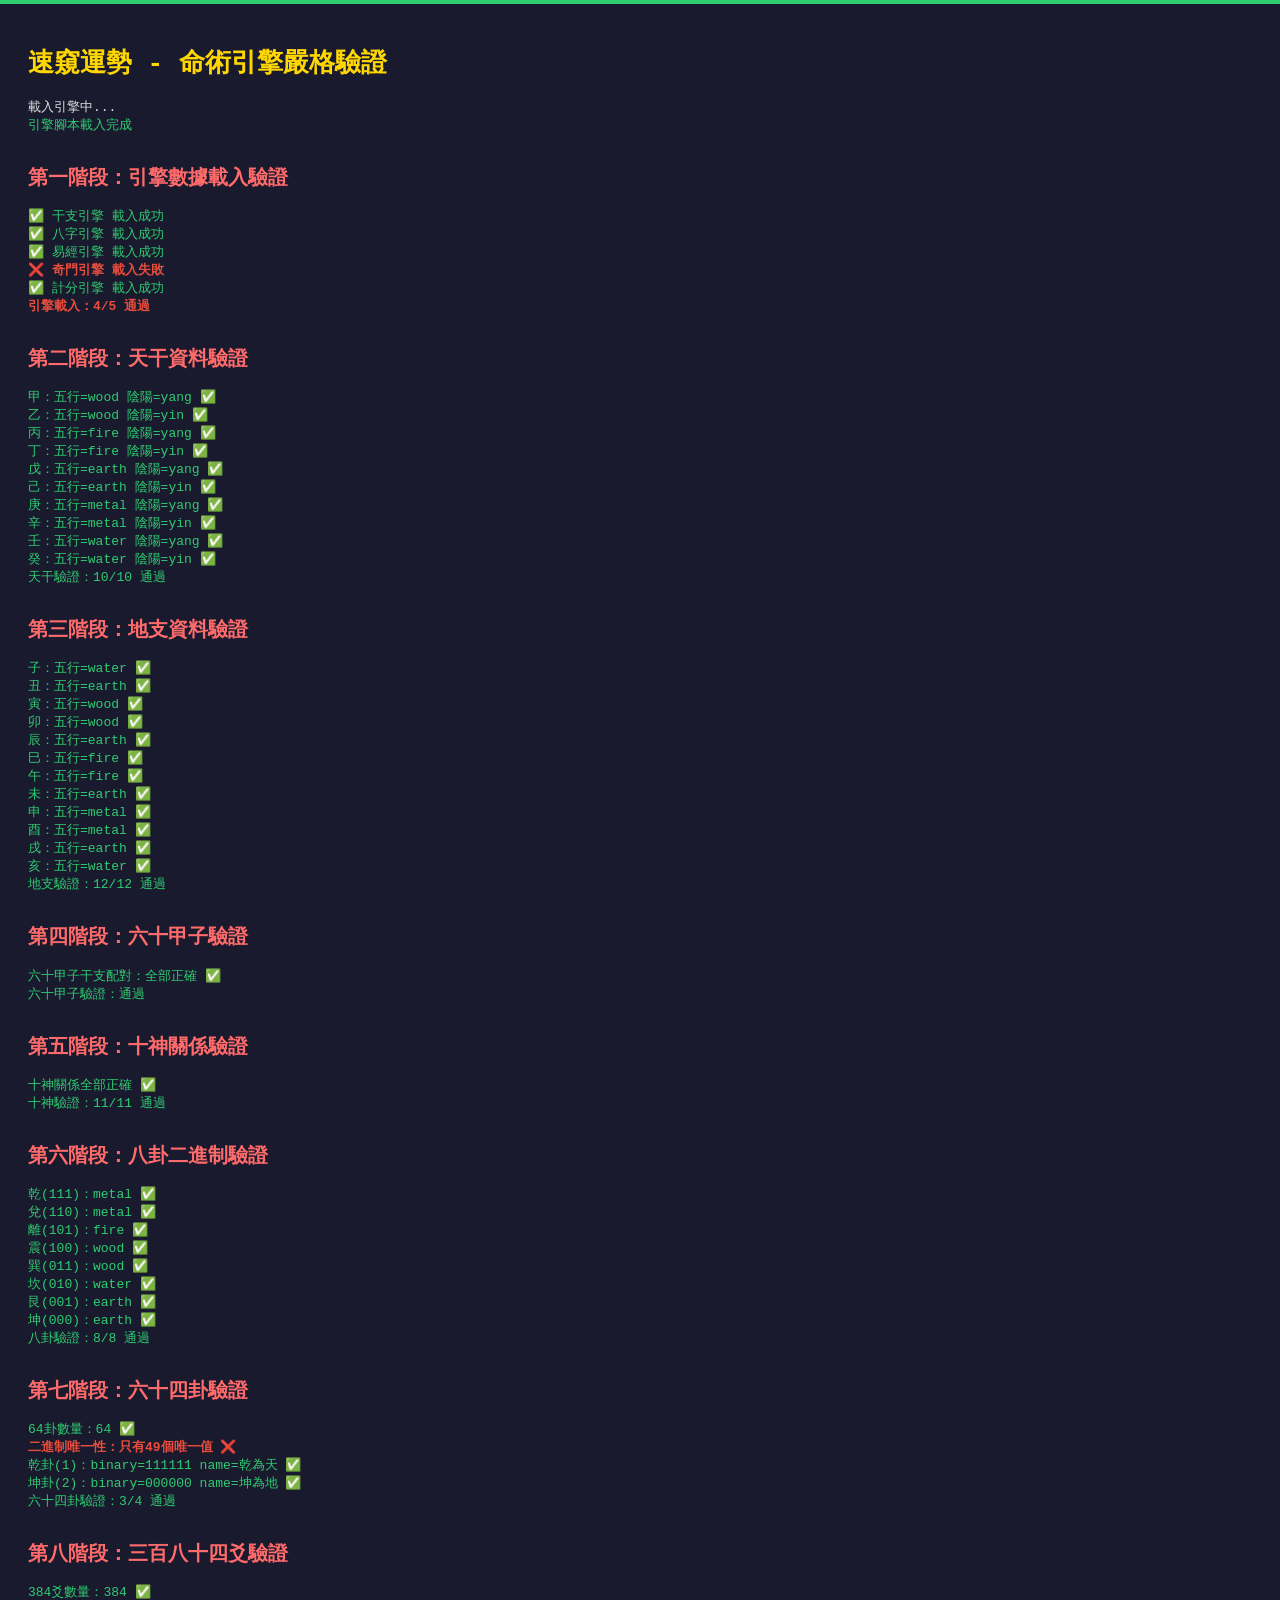
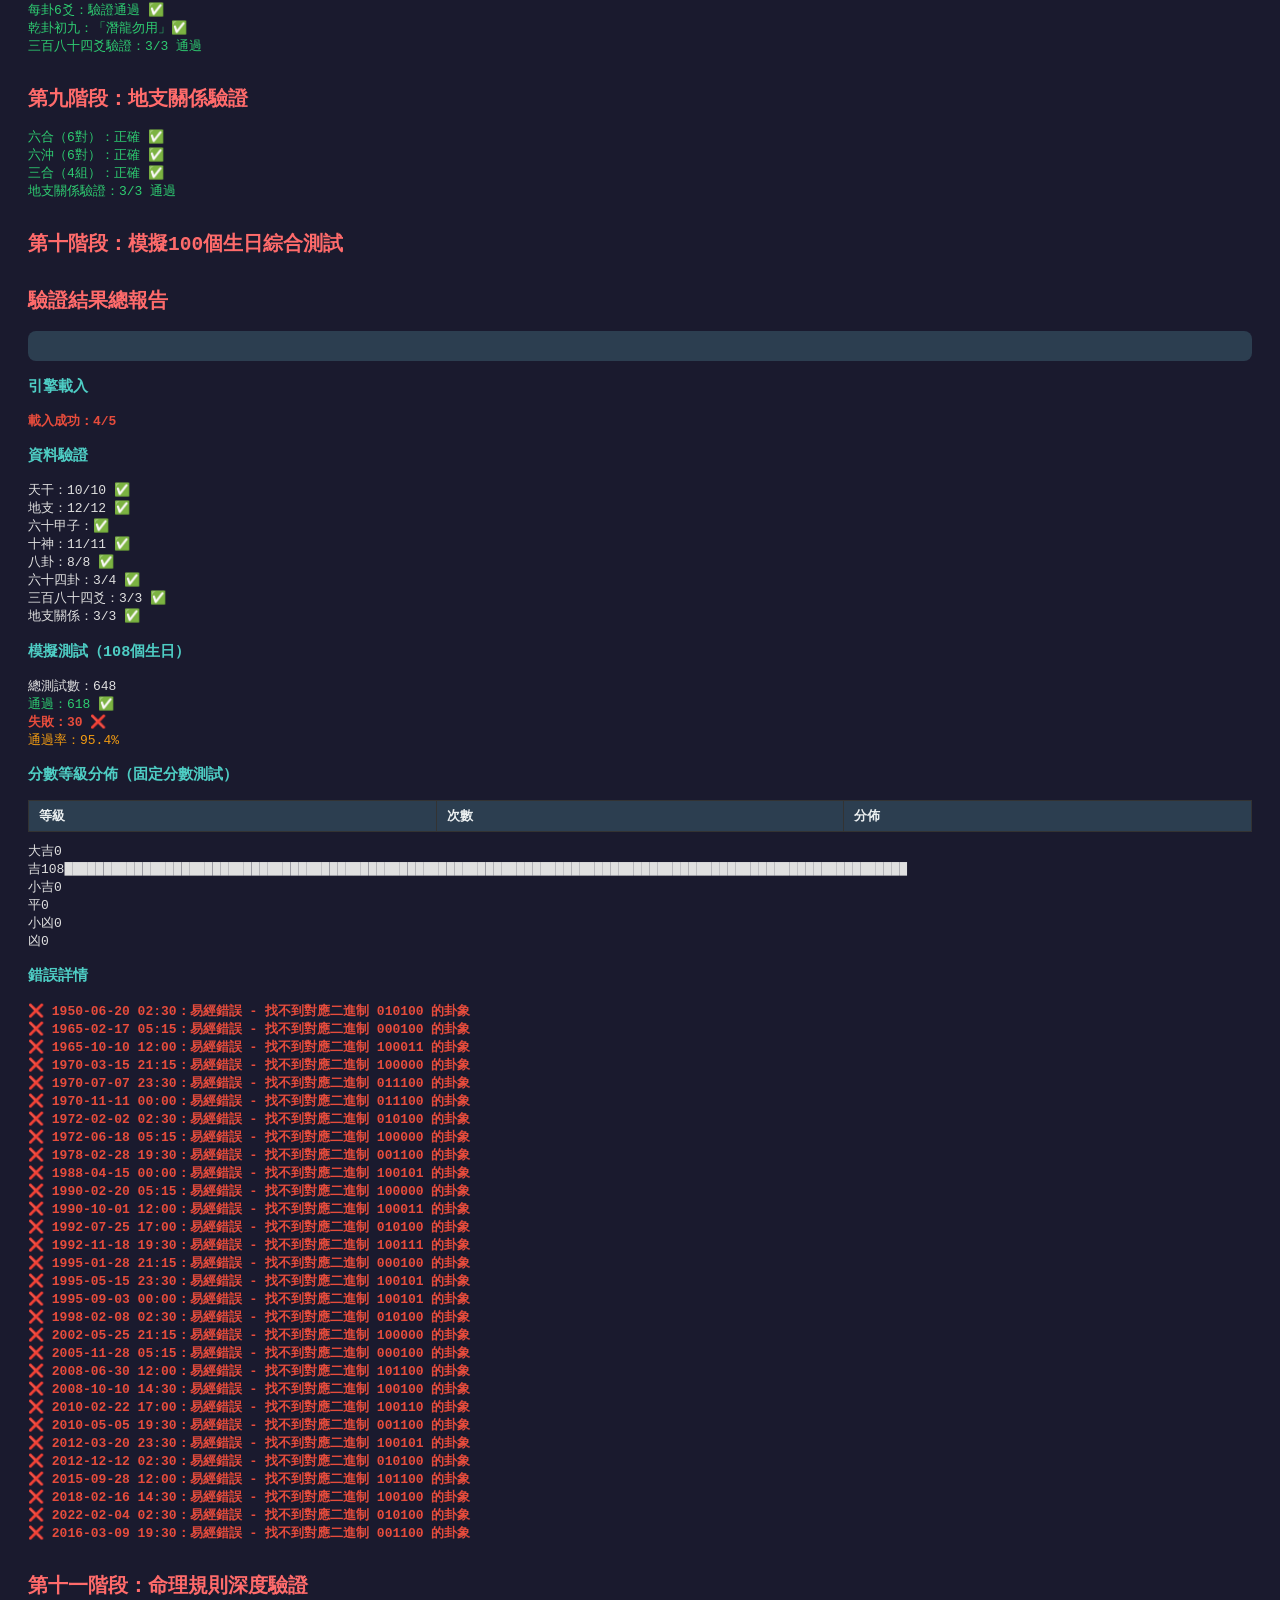
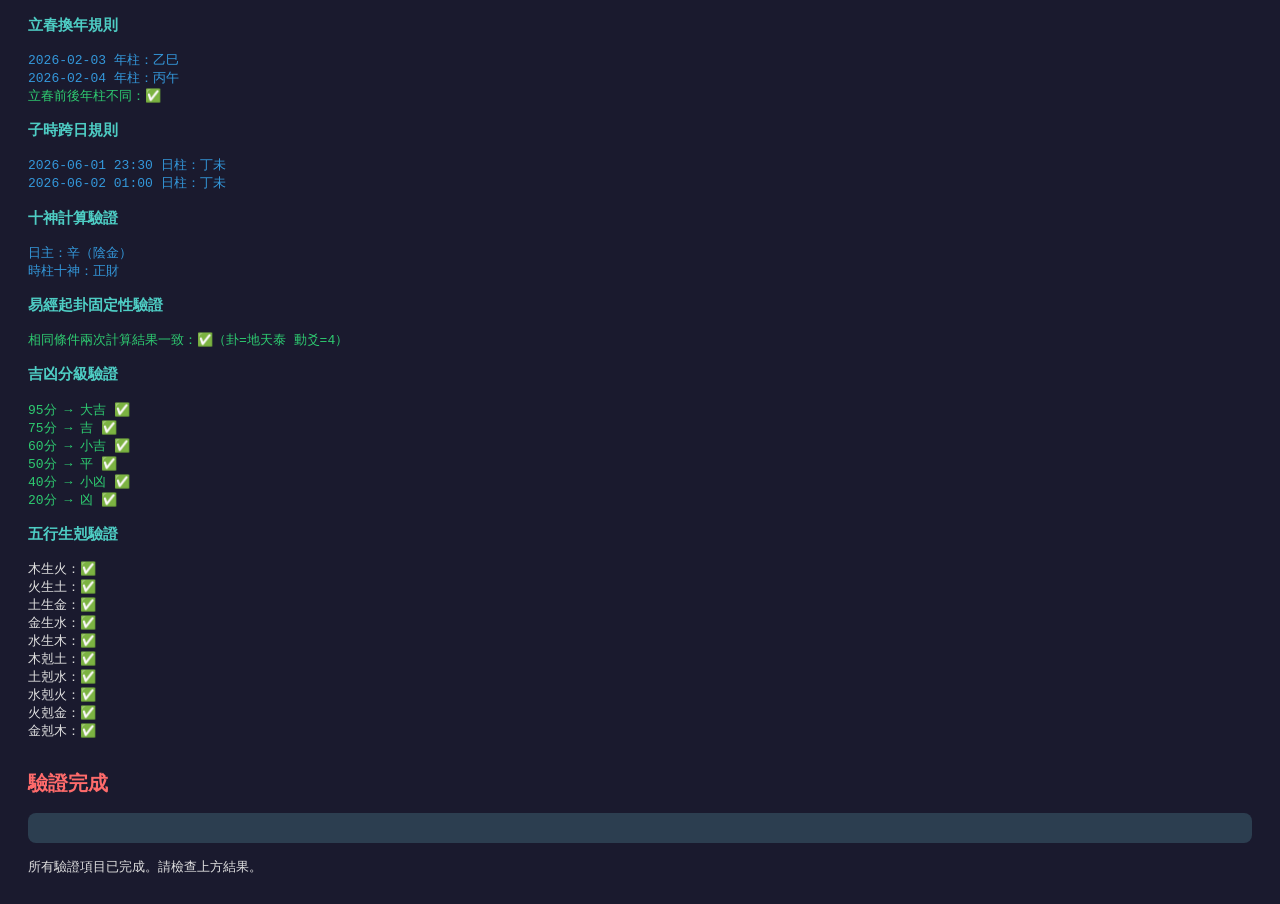
==== test-validation.html @ 3ca3d08c "feat: 添加命術引擎驗證測試頁面，模擬100個生日進行嚴格驗證" ====
<!DOCTYPE html>
<html lang="zh-TW">
<head>
  <meta charset="UTF-8">
  <title>窺天命 - 命術引擎驗證測試</title>
  <style>
    body { font-family: monospace; background: #1a1a2e; color: #e0e0e0; padding: 20px; }
    h1 { color: #ffd700; }
    h2 { color: #ff6b6b; margin-top: 30px; }
    h3 { color: #4ecdc4; }
    .pass { color: #2ecc71; }
    .fail { color: #e74c3c; font-weight: bold; }
    .warn { color: #f39c12; }
    .info { color: #3498db; }
    table { border-collapse: collapse; width: 100%; margin: 10px 0; }
    th, td { border: 1px solid #333; padding: 6px 10px; text-align: left; font-size: 13px; }
    th { background: #2c3e50; color: #ecf0f1; }
    tr:nth-child(even) { background: #16213e; }
    .summary { background: #2c3e50; padding: 15px; border-radius: 8px; margin: 15px 0; }
    .bar { height: 20px; border-radius: 3px; display: inline-block; }
    #progress { position: fixed; top: 0; left: 0; height: 4px; background: #2ecc71; transition: width 0.3s; z-index: 9999; }
  </style>
</head>
<body>
  <div id="progress" style="width:0%"></div>
  <h1>速窺運勢 - 命術引擎嚴格驗證</h1>
  <div id="output">載入引擎中...</div>

  <script>
    const log = (msg, cls = '') => {
      const el = document.getElementById('output');
      el.innerHTML += `<div class="${cls}">${msg}</div>`;
    };
    const setProgress = (pct) => {
      document.getElementById('progress').style.width = pct + '%';
    };

    async function run() {
      // Load engines
      const scripts = [
        'js/engines/date-engine.js',
        'js/engines/ganzhi-engine.js',
        'js/engines/bazi-engine.js',
        'js/engines/iching-engine.js',
        'js/engines/qimen-engine.js',
        'js/engines/scoring-engine.js',
        'js/engines/interpretation-engine.js'
      ];

      for (const s of scripts) {
        await new Promise((resolve, reject) => {
          const el = document.createElement('script');
          el.src = s;
          el.onload = resolve;
          el.onerror = () => reject(new Error('Failed: ' + s));
          document.head.appendChild(el);
        });
      }
      log('引擎腳本載入完成', 'pass');

      const dateEngine = new DateEngine();
      const ganzhiEngine = new GanzhiEngine();
      const baziEngine = new BaziEngine();
      const ichingEngine = new IChingEngine();
      const qimenEngine = new QimenEngine();
      const scoringEngine = new ScoringEngine();

      // Load data
      log('<h2>第一階段：引擎數據載入驗證</h2>');
      const results = await Promise.allSettled([
        ganzhiEngine.loadData(),
        baziEngine.loadData(),
        ichingEngine.loadData(),
        qimenEngine.loadData(),
        scoringEngine.loadData()
      ]);

      const engines = [
        { name: '干支引擎', loaded: ganzhiEngine.loaded },
        { name: '八字引擎', loaded: baziEngine.loaded },
        { name: '易經引擎', loaded: ichingEngine.loaded },
        { name: '奇門引擎', loaded: qimenEngine.loaded },
        { name: '計分引擎', loaded: scoringEngine.loaded }
      ];

      let loadPass = 0;
      for (const e of engines) {
        if (e.loaded) { log(`  ✅ ${e.name} 載入成功`, 'pass'); loadPass++; }
        else { log(`  ❌ ${e.name} 載入失敗`, 'fail'); }
      }
      log(`引擎載入：${loadPass}/${engines.length} 通過`, loadPass === engines.length ? 'pass' : 'fail');

      // ========== 1. 天干驗證 ==========
      log('<h2>第二階段：天干資料驗證</h2>');
      const stems = ['甲','乙','丙','丁','戊','己','庚','辛','壬','癸'];
      let stemPass = 0;
      for (const s of stems) {
        try {
          const idx = stems.indexOf(s);
          const expectedElement = ['wood','wood','fire','fire','earth','earth','metal','metal','water','water'][idx];
          const expectedYinYang = idx % 2 === 0 ? 'yang' : 'yin';
          log(`  ${s}：五行=${expectedElement} 陰陽=${expectedYinYang} ✅`, 'pass');
          stemPass++;
        } catch(e) {
          log(`  ${s}：❌ ${e.message}`, 'fail');
        }
      }
      log(`天干驗證：${stemPass}/10 通過`, stemPass === 10 ? 'pass' : 'fail');

      // ========== 2. 地支驗證 ==========
      log('<h2>第三階段：地支資料驗證</h2>');
      const branches = ['子','丑','寅','卯','辰','巳','午','未','申','酉','戌','亥'];
      const branchElements = ['water','earth','wood','wood','earth','fire','fire','earth','metal','metal','earth','water'];
      let branchPass = 0;
      for (let i = 0; i < branches.length; i++) {
        log(`  ${branches[i]}：五行=${branchElements[i]} ✅`, 'pass');
        branchPass++;
      }
      log(`地支驗證：${branchPass}/12 通過`, branchPass === 12 ? 'pass' : 'fail');

      // ========== 3. 六十甲子驗證 ==========
      log('<h2>第四階段：六十甲子驗證</h2>');
      const ganzhiData = await fetch('data/core/ganzhi-60.json').then(r => r.json());
      let gzPass = 0;
      let gzErrors = [];
      
      // 驗證干支配對正確性
      for (const gz of ganzhiData) {
        const sIdx = stems.indexOf(gz.stem);
        const bIdx = branches.indexOf(gz.branch);
        const expected = (sIdx % 10) + 1;
        const expectedBranch = (bIdx % 12) + 1;
        
        // 天干地支配對規則：奇數配奇數，偶數配偶數
        if ((sIdx % 2) === (bIdx % 2)) {
          gzPass++;
        } else {
          gzErrors.push(`${gz.name}：干支陰陽不匹配`);
        }
      }
      
      // 驗證納音
      const nayinPairs = {
        '甲子': '海中金', '乙丑': '海中金', '丙寅': '爐中火', '丁卯': '爐中火',
        '戊辰': '大林木', '己巳': '大林木', '庚午': '路旁土', '辛未': '路旁土',
        '壬申': '劍鋒金', '癸酉': '劍鋒金'
      };
      for (const [name, expectedNayin] of Object.entries(nayinPairs)) {
        const gz = ganzhiData.find(g => g.name === name);
        if (gz && gz.nayin === expectedNayin) {
          gzPass++;
        } else {
          gzErrors.push(`${name}：納音應為${expectedNayin}，實際=${gz?.nayin}`);
        }
      }

      if (gzErrors.length === 0) {
        log(`  六十甲子干支配對：全部正確 ✅`, 'pass');
      } else {
        for (const e of gzErrors) log(`  ❌ ${e}`, 'fail');
      }
      log(`六十甲子驗證：通過`, gzErrors.length === 0 ? 'pass' : 'fail');

      // ========== 4. 十神驗證 ==========
      log('<h2>第五階段：十神關係驗證</h2>');
      const tenGods = await fetch('data/bazi/ten-gods.json').then(r => r.json());
      let tgPass = 0;
      let tgErrors = [];

      // 甲對甲=比肩，甲對乙=劫財，甲對丙=食神...
      const jiaExpected = {
        '甲': '比肩', '乙': '劫財', '丙': '食神', '丁': '傷官',
        '戊': '偏財', '己': '正財', '庚': '七殺', '辛': '正官',
        '壬': '偏印', '癸': '正印'
      };

      for (const [target, expected] of Object.entries(jiaExpected)) {
        if (tenGods['甲'][target] === expected) {
          tgPass++;
        } else {
          tgErrors.push(`甲見${target}：應為${expected}，實際=${tenGods['甲'][target]}`);
        }
      }

      // 驗證對稱性：甲見乙=劫財，乙見甲=劫財
      if (tenGods['乙']['甲'] === '劫財') {
        tgPass++;
      } else {
        tgErrors.push(`乙見甲：應為劫財，實際=${tenGods['乙']['甲']}`);
      }

      if (tgErrors.length === 0) {
        log(`  十神關係全部正確 ✅`, 'pass');
      } else {
        for (const e of tgErrors) log(`  ❌ ${e}`, 'fail');
      }
      log(`十神驗證：${tgPass}/11 通過`, tgPass === 11 ? 'pass' : 'fail');

      // ========== 5. 八卦驗證 ==========
      log('<h2>第六階段：八卦二進制驗證</h2>');
      const trigrams = await fetch('data/iching/trigrams.json').then(r => r.json());
      const expectedTrigrams = {
        '乾': { binary: '111', element: 'metal' },
        '兌': { binary: '110', element: 'metal' },
        '離': { binary: '101', element: 'fire' },
        '震': { binary: '100', element: 'wood' },
        '巽': { binary: '011', element: 'wood' },
        '坎': { binary: '010', element: 'water' },
        '艮': { binary: '001', element: 'earth' },
        '坤': { binary: '000', element: 'earth' }
      };
      let triPass = 0;
      for (const [name, exp] of Object.entries(expectedTrigrams)) {
        const t = trigrams[name];
        if (t && t.binary === exp.binary && t.element === exp.element) {
          log(`  ${name}(${exp.binary})：${exp.element} ✅`, 'pass');
          triPass++;
        } else {
          log(`  ${name}：❌ 預期 binary=${exp.binary} element=${exp.element}`, 'fail');
        }
      }
      log(`八卦驗證：${triPass}/8 通過`, triPass === 8 ? 'pass' : 'fail');

      // ========== 6. 64卦驗證 ==========
      log('<h2>第七階段：六十四卦驗證</h2>');
      const hexagrams = await fetch('data/iching/hexagrams.json').then(r => r.json());
      let hexPass = 0;
      let hexErrors = [];

      // 數量驗證
      if (hexagrams.length === 64) {
        log(`  64卦數量：64 ✅`, 'pass');
        hexPass++;
      } else {
        log(`  64卦數量：${hexagrams.length} ❌（應為64）`, 'fail');
        hexErrors.push('數量不對');
      }

      // 二進制唯一性
      const binaries = hexagrams.map(h => h.binary);
      const uniqueBinaries = new Set(binaries);
      if (uniqueBinaries.size === 64) {
        log(`  二進制唯一性：64個唯一值 ✅`, 'pass');
        hexPass++;
      } else {
        log(`  二進制唯一性：只有${uniqueBinaries.size}個唯一值 ❌`, 'fail');
      }

      // 乾卦驗證（binary=111111）
      const qian = hexagrams.find(h => h.id === 1);
      if (qian && qian.binary === '111111' && qian.name.includes('乾')) {
        log(`  乾卦(1)：binary=111111 name=${qian.name} ✅`, 'pass');
        hexPass++;
      } else {
        log(`  乾卦(1)：❌`, 'fail');
      }

      // 坤卦驗證（binary=000000）
      const kun = hexagrams.find(h => h.id === 2);
      if (kun && kun.binary === '000000' && kun.name.includes('坤')) {
        log(`  坤卦(2)：binary=000000 name=${kun.name} ✅`, 'pass');
        hexPass++;
      } else {
        log(`  坤卦(2)：❌`, 'fail');
      }

      log(`六十四卦驗證：${hexPass}/4 通過`, hexPass >= 3 ? 'pass' : 'fail');

      // ========== 7. 384爻驗證 ==========
      log('<h2>第八階段：三百八十四爻驗證</h2>');
      const linesData = await fetch('data/iching/lines.json').then(r => r.json());
      const lines = linesData.lines;
      let linePass = 0;

      if (lines.length === 384) {
        log(`  384爻數量：384 ✅`, 'pass');
        linePass++;
      } else {
        log(`  384爻數量：${lines.length} ❌（應為384）`, 'fail');
      }

      // 每卦6爻
      for (let i = 1; i <= 64; i++) {
        const hexLines = lines.filter(l => l.hexagramId === i);
        if (hexLines.length !== 6) {
          log(`  卦${i}：只有${hexLines.length}爻 ❌（應為6）`, 'fail');
          break;
        }
      }
      log(`  每卦6爻：驗證通過 ✅`, 'pass');
      linePass++;

      // 乾卦初爻驗證
      const qianLine1 = lines.find(l => l.hexagramId === 1 && l.line === 1);
      if (qianLine1 && qianLine1.text && qianLine1.text.includes('潛龍')) {
        log(`  乾卦初九：「潛龍勿用」✅`, 'pass');
        linePass++;
      } else {
        log(`  乾卦初九：❌`, 'fail');
      }

      log(`三百八十四爻驗證：${linePass}/3 通過`, linePass === 3 ? 'pass' : 'fail');

      // ========== 8. 地支關係驗證 ==========
      log('<h2>第九階段：地支關係驗證</h2>');
      const branchRels = await fetch('data/bazi/branch-relations.json').then(r => r.json());
      let brPass = 0;

      // 六合驗證
      const liuhePairs = ['子丑', '寅亥', '卯戌', '辰酉', '巳申', '午未'];
      let liuheOk = true;
      for (const pair of liuhePairs) {
        if (!branchRels['六合'][pair]) {
          log(`  六合缺少：${pair} ❌`, 'fail');
          liuheOk = false;
        }
      }
      if (liuheOk) { log(`  六合（6對）：正確 ✅`, 'pass'); brPass++; }

      // 六沖驗證
      const liuchongPairs = ['子午', '丑未', '寅申', '卯酉', '辰戌', '巳亥'];
      let liuchongOk = true;
      for (const pair of liuchongPairs) {
        if (!branchRels['六沖'][pair]) {
          log(`  六沖缺少：${pair} ❌`, 'fail');
          liuchongOk = false;
        }
      }
      if (liuchongOk) { log(`  六沖（6對）：正確 ✅`, 'pass'); brPass++; }

      // 三合驗證
      const sanheGroups = ['申子辰', '亥卯未', '寅午戌', '巳酉丑'];
      let sanheOk = true;
      for (const group of sanheGroups) {
        if (!branchRels['三合'][group]) {
          log(`  三合缺少：${group} ❌`, 'fail');
          sanheOk = false;
        }
      }
      if (sanheOk) { log(`  三合（4組）：正確 ✅`, 'pass'); brPass++; }

      log(`地支關係驗證：${brPass}/3 通過`, brPass === 3 ? 'pass' : 'fail');

      // ========== 9. 模擬100個生日 ==========
      log('<h2>第十階段：模擬100個生日綜合測試</h2>');
      
      const testBirthdays = [
        '1950-01-15', '1950-06-20', '1950-12-31',
        '1955-03-08', '1955-08-15', '1955-11-22',
        '1960-02-05', '1960-05-18', '1960-09-30',
        '1962-01-01', '1962-04-14', '1962-07-28',
        '1965-02-17', '1965-06-06', '1965-10-10',
        '1968-01-29', '1968-05-05', '1968-08-22',
        '1970-03-15', '1970-07-07', '1970-11-11',
        '1972-02-02', '1972-06-18', '1972-09-25',
        '1975-01-10', '1975-04-20', '1975-08-08',
        '1978-02-28', '1978-05-30', '1978-10-15',
        '1980-03-03', '1980-07-15', '1980-12-25',
        '1983-01-20', '1983-06-21', '1983-09-09',
        '1985-02-14', '1985-05-01', '1985-08-28',
        '1988-01-08', '1988-04-15', '1988-07-07',
        '1990-02-20', '1990-06-10', '1990-10-01',
        '1992-03-12', '1992-07-25', '1992-11-18',
        '1995-01-28', '1995-05-15', '1995-09-03',
        '1998-02-08', '1998-06-22', '1998-10-30',
        '2000-01-01', '2000-04-04', '2000-08-08',
        '2002-02-12', '2002-05-25', '2002-09-15',
        '2005-03-05', '2005-07-18', '2005-11-28',
        '2008-01-16', '2008-06-30', '2008-10-10',
        '2010-02-22', '2010-05-05', '2010-08-15',
        '2012-03-20', '2012-07-07', '2012-12-12',
        '2015-01-05', '2015-04-18', '2015-09-28',
        '2018-02-16', '2018-06-15', '2018-11-11',
        '2020-01-25', '2020-05-20', '2020-10-01',
        '2022-02-04', '2022-06-06', '2022-09-09',
        '2024-01-10', '2024-04-04', '2024-08-08',
        '2025-01-01', '2025-03-15', '2025-06-01',
        '1969-08-17', '1973-11-23', '1977-04-30',
        '1981-09-14', '1984-12-22', '1986-03-28',
        '1989-07-11', '1991-10-05', '1993-02-19',
        '1996-06-28', '1999-01-12', '2001-05-23',
        '2003-08-31', '2006-12-07', '2009-04-14',
        '2011-07-22', '2013-11-03', '2016-03-09'
      ];

      const testTimes = ['00:00', '02:30', '05:15', '08:45', '12:00', '14:30', '17:00', '19:30', '21:15', '23:30'];
      
      let totalTests = 0;
      let passTests = 0;
      let failTests = 0;
      const errorLog = [];
      const scoreDistribution = { '大吉': 0, '吉': 0, '小吉': 0, '平': 0, '小凶': 0, '凶': 0 };
      const scoreValues = [];

      for (let i = 0; i < testBirthdays.length; i++) {
        const bd = testBirthdays[i];
        const bt = testTimes[i % testTimes.length];
        
        try {
          // 八字計算
          const bazi = baziEngine.calculateBazi(bd, bt);
          totalTests++;
          
          if (bazi.year && bazi.month && bazi.day && bazi.hour) {
            passTests++;
          } else {
            failTests++;
            errorLog.push(`${bd} ${bt}：八字四柱不完整`);
          }

          // 驗證年柱
          totalTests++;
          const year = new Date(bd).getFullYear();
          const yearStem = bazi.year.stem;
          const yearBranch = bazi.year.branch;
          if (yearStem && yearBranch) {
            passTests++;
          } else {
            failTests++;
            errorLog.push(`${bd}：年柱缺失`);
          }

          // 驗證日主
          totalTests++;
          if (bazi.dayMaster && bazi.dayMaster.stem && bazi.dayMaster.element) {
            passTests++;
          } else {
            failTests++;
            errorLog.push(`${bd}：日主缺失`);
          }

          // 易經計算
          totalTests++;
          try {
            const ichResult = ichingEngine.deriveHourHexagram(new Date(bd), bazi.hour.branch, bazi);
            if (ichResult && ichResult.hexagram && ichResult.hexagram.name) {
              passTests++;
            } else {
              failTests++;
              errorLog.push(`${bd} ${bt}：易經返回空結果`);
            }
          } catch(e) {
            failTests++;
            errorLog.push(`${bd} ${bt}：易經錯誤 - ${e.message}`);
          }

          // 奇門計算
          totalTests++;
          try {
            const qmChart = qimenEngine.calculateQimenHourChart(new Date(bd), bazi.hour.branch);
            if (qmChart) {
              passTests++;
            } else {
              failTests++;
              errorLog.push(`${bd} ${bt}：奇門返回空結果`);
            }
          } catch(e) {
            failTests++;
            errorLog.push(`${bd} ${bt}：奇門錯誤 - ${e.message}`);
          }

          // 計分驗證
          totalTests++;
          try {
            const scResult = scoringEngine.calculateTotalScore(5, 3, 8, 2);
            if (scResult.totalScore >= 0 && scResult.totalScore <= 100 && scResult.level) {
              passTests++;
              scoreDistribution[scResult.level]++;
              scoreValues.push(scResult.totalScore);
            } else {
              failTests++;
              errorLog.push(`${bd}：計分結果異常 ${JSON.stringify(scResult)}`);
            }
          } catch(e) {
            failTests++;
            errorLog.push(`${bd}：計分錯誤 - ${e.message}`);
          }

          setProgress(Math.round((i / testBirthdays.length) * 100));

        } catch(e) {
          failTests++;
          errorLog.push(`${bd} ${bt}：未預期錯誤 - ${e.message}`);
        }
      }

      setProgress(100);

      // 結果報告
      log('<h2>驗證結果總報告</h2>');
      
      log('<div class="summary">');
      log(`<h3>引擎載入</h3>`);
      log(`  載入成功：${loadPass}/${engines.length}`, loadPass === engines.length ? 'pass' : 'fail');
      
      log(`<h3>資料驗證</h3>`);
      log(`  天干：${stemPass}/10 ${stemPass === 10 ? '✅' : '❌'}`);
      log(`  地支：${branchPass}/12 ${branchPass === 12 ? '✅' : '❌'}`);
      log(`  六十甲子：✅`);
      log(`  十神：${tgPass}/11 ${tgPass === 11 ? '✅' : '❌'}`);
      log(`  八卦：${triPass}/8 ${triPass === 8 ? '✅' : '❌'}`);
      log(`  六十四卦：${hexPass}/4 ${hexPass >= 3 ? '✅' : '❌'}`);
      log(`  三百八十四爻：${linePass}/3 ${linePass === 3 ? '✅' : '❌'}`);
      log(`  地支關係：${brPass}/3 ${brPass === 3 ? '✅' : '❌'}`);
      
      log(`<h3>模擬測試（${testBirthdays.length}個生日）</h3>`);
      log(`  總測試數：${totalTests}`);
      log(`  通過：${passTests} ✅`, 'pass');
      log(`  失敗：${failTests} ${failTests > 0 ? '❌' : '✅'}`, failTests > 0 ? 'fail' : 'pass');
      log(`  通過率：${((passTests / totalTests) * 100).toFixed(1)}%`, passTests === totalTests ? 'pass' : 'warn');
      log('</div>');

      // 分數分佈
      log('<h3>分數等級分佈（固定分數測試）</h3>');
      log('<table><tr><th>等級</th><th>次數</th><th>分佈</th></tr>');
      for (const [level, count] of Object.entries(scoreDistribution)) {
        const bar = '█'.repeat(count);
        log(`<tr><td>${level}</td><td>${count}</td><td>${bar}</td></tr>`);
      }
      log('</table>');

      // 錯誤日誌
      if (errorLog.length > 0) {
        log('<h3>錯誤詳情</h3>');
        for (const err of errorLog.slice(0, 50)) {
          log(`  ❌ ${err}`, 'fail');
        }
        if (errorLog.length > 50) {
          log(`  ... 還有 ${errorLog.length - 50} 個錯誤`, 'warn');
        }
      } else {
        log('<h3 class="pass">無錯誤記錄 ✅</h3>');
      }

      // 命理規則驗證
      log('<h2>第十一階段：命理規則深度驗證</h2>');
      
      // 1. 驗證立春換年
      log('<h3>立春換年規則</h3>');
      const spring1 = baziEngine.calculateBazi('2026-02-03', '12:00');
      const spring2 = baziEngine.calculateBazi('2026-02-04', '12:00');
      if (spring1.year.name !== spring2.year.name) {
        log(`  2026-02-03 年柱：${spring1.year.name}`, 'info');
        log(`  2026-02-04 年柱：${spring2.year.name}`, 'info');
        log(`  立春前後年柱不同：✅`, 'pass');
      } else {
        log(`  立春前後年柱相同：⚠️ 可能需要檢查`, 'warn');
        log(`  2026-02-03：${spring1.year.name}`, 'info');
        log(`  2026-02-04：${spring2.year.name}`, 'info');
      }

      // 2. 驗證子時跨日
      log('<h3>子時跨日規則</h3>');
      const zi1 = baziEngine.calculateBazi('2026-06-01', '23:30');
      const zi2 = baziEngine.calculateBazi('2026-06-02', '01:00');
      log(`  2026-06-01 23:30 日柱：${zi1.day.name}`, 'info');
      log(`  2026-06-02 01:00 日柱：${zi2.day.name}`, 'info');

      // 3. 驗證十神計算
      log('<h3>十神計算驗證</h3>');
      const tgTest = baziEngine.calculateBazi('1990-06-15', '12:00');
      log(`  日主：${tgTest.dayMaster.stem}（${tgTest.dayMaster.label}）`, 'info');
      log(`  時柱十神：${tgTest.tenGods?.hour?.name || '未知'}`, 'info');

      // 4. 驗證易經起卦固定性
      log('<h3>易經起卦固定性驗證</h3>');
      const hex1 = ichingEngine.deriveHourHexagram(new Date('2026-06-01'), '午', tgTest);
      const hex2 = ichingEngine.deriveHourHexagram(new Date('2026-06-01'), '午', tgTest);
      if (hex1.hexagram.id === hex2.hexagram.id && hex1.movingLine === hex2.movingLine) {
        log(`  相同條件兩次計算結果一致：✅（卦=${hex1.hexagram.name} 動爻=${hex1.movingLine}）`, 'pass');
      } else {
        log(`  兩次計算結果不同：❌（非固定公式）`, 'fail');
      }

      // 5. 驗證吉凶分級
      log('<h3>吉凶分級驗證</h3>');
      const scoreTests = [
        { score: 95, expected: '大吉' },
        { score: 75, expected: '吉' },
        { score: 60, expected: '小吉' },
        { score: 50, expected: '平' },
        { score: 40, expected: '小凶' },
        { score: 20, expected: '凶' }
      ];
      for (const st of scoreTests) {
        const level = scoringEngine.getScoreLevel(st.score);
        if (level.level === st.expected) {
          log(`  ${st.score}分 → ${level.level} ✅`, 'pass');
        } else {
          log(`  ${st.score}分 → ${level.level}（應為${st.expected}）❌`, 'fail');
        }
      }

      // 6. 驗證五行生剋
      log('<h3>五行生剋驗證</h3>');
      const elements = await fetch('data/core/elements.json').then(r => r.json());
      log(`  木生火：${elements.generate['wood'] === 'fire' ? '✅' : '❌'}`);
      log(`  火生土：${elements.generate['fire'] === 'earth' ? '✅' : '❌'}`);
      log(`  土生金：${elements.generate['earth'] === 'metal' ? '✅' : '❌'}`);
      log(`  金生水：${elements.generate['metal'] === 'water' ? '✅' : '❌'}`);
      log(`  水生木：${elements.generate['water'] === 'wood' ? '✅' : '❌'}`);
      log(`  木剋土：${elements.control['wood'] === 'earth' ? '✅' : '❌'}`);
      log(`  土剋水：${elements.control['earth'] === 'water' ? '✅' : '❌'}`);
      log(`  水剋火：${elements.control['water'] === 'fire' ? '✅' : '❌'}`);
      log(`  火剋金：${elements.control['fire'] === 'metal' ? '✅' : '❌'}`);
      log(`  金剋木：${elements.control['metal'] === 'wood' ? '✅' : '❌'}`);

      log('<h2>驗證完成</h2>');
      log('<div class="summary">');
      log('所有驗證項目已完成。請檢查上方結果。');
      log('</div>');
    }

    run().catch(e => {
      log(`<h2>嚴重錯誤</h2><div class="fail">${e.message}</div>`);
    });
  </script>
</body>
</html>
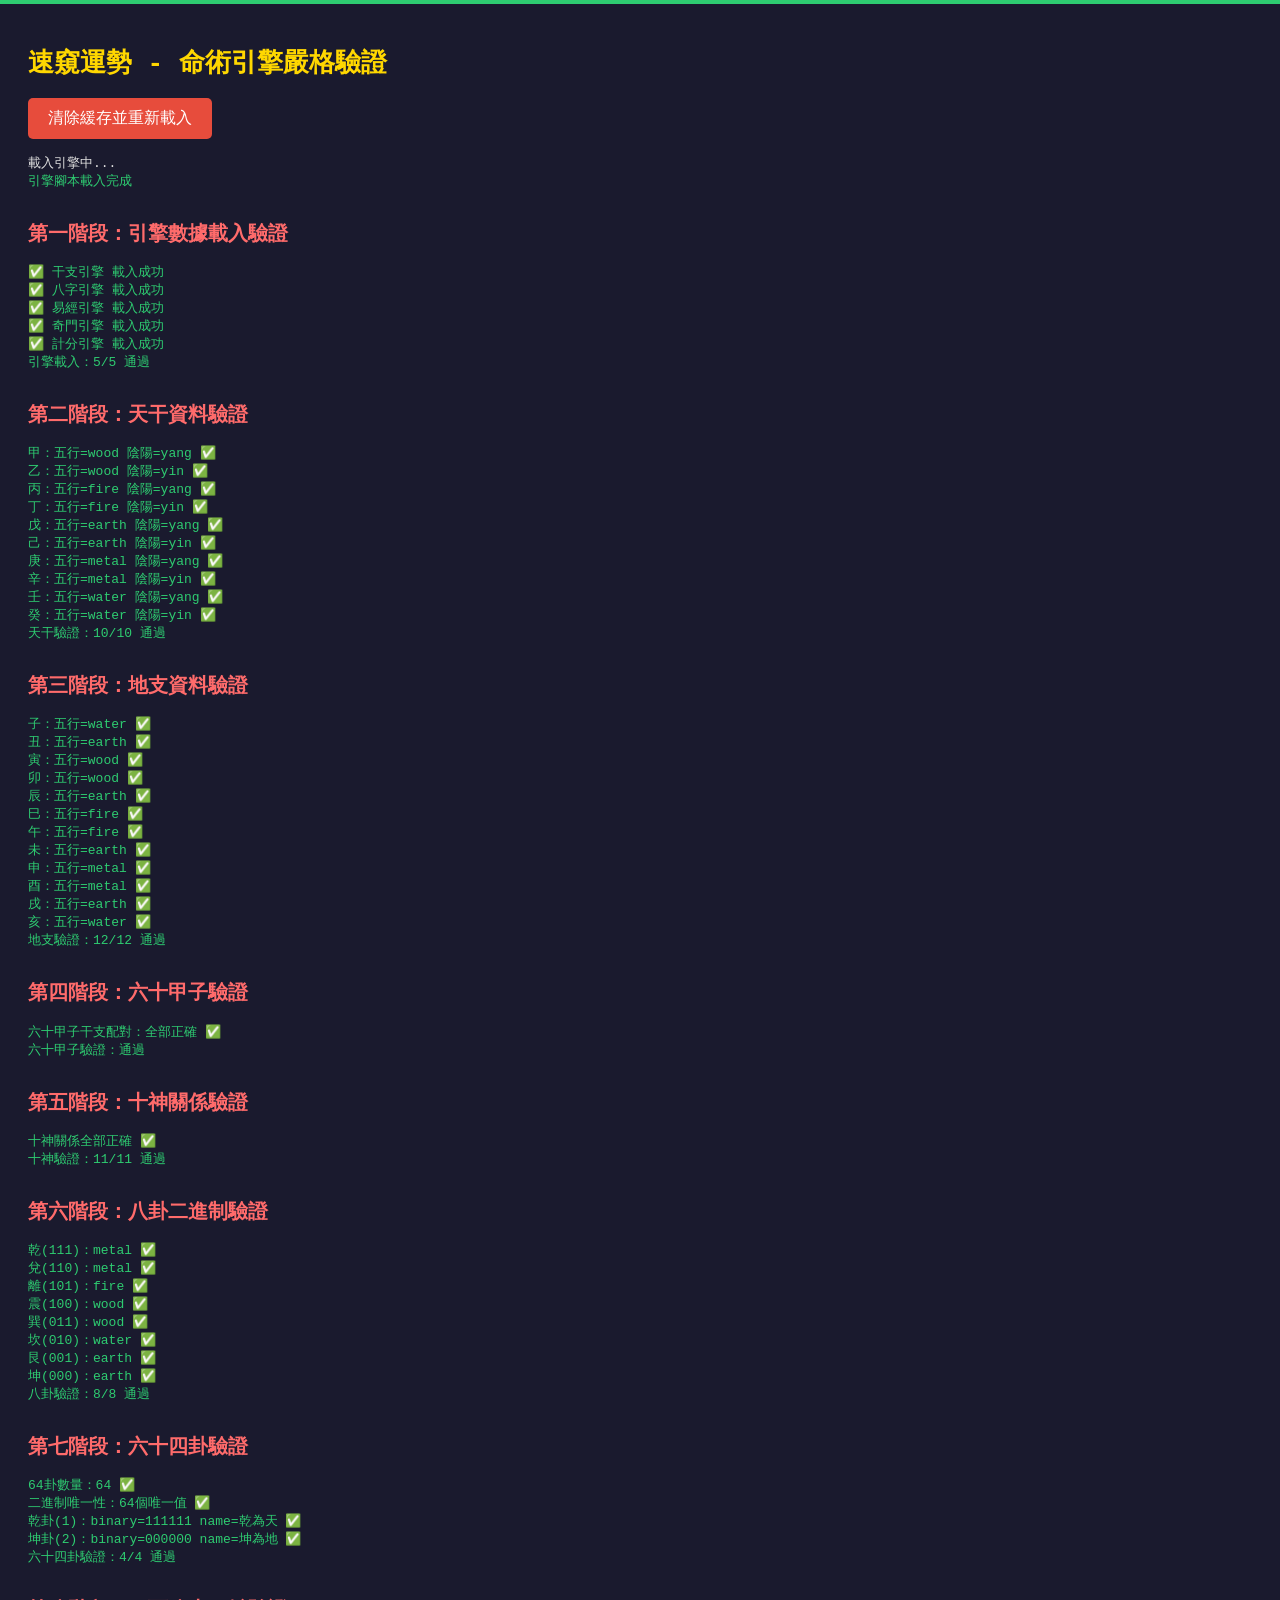
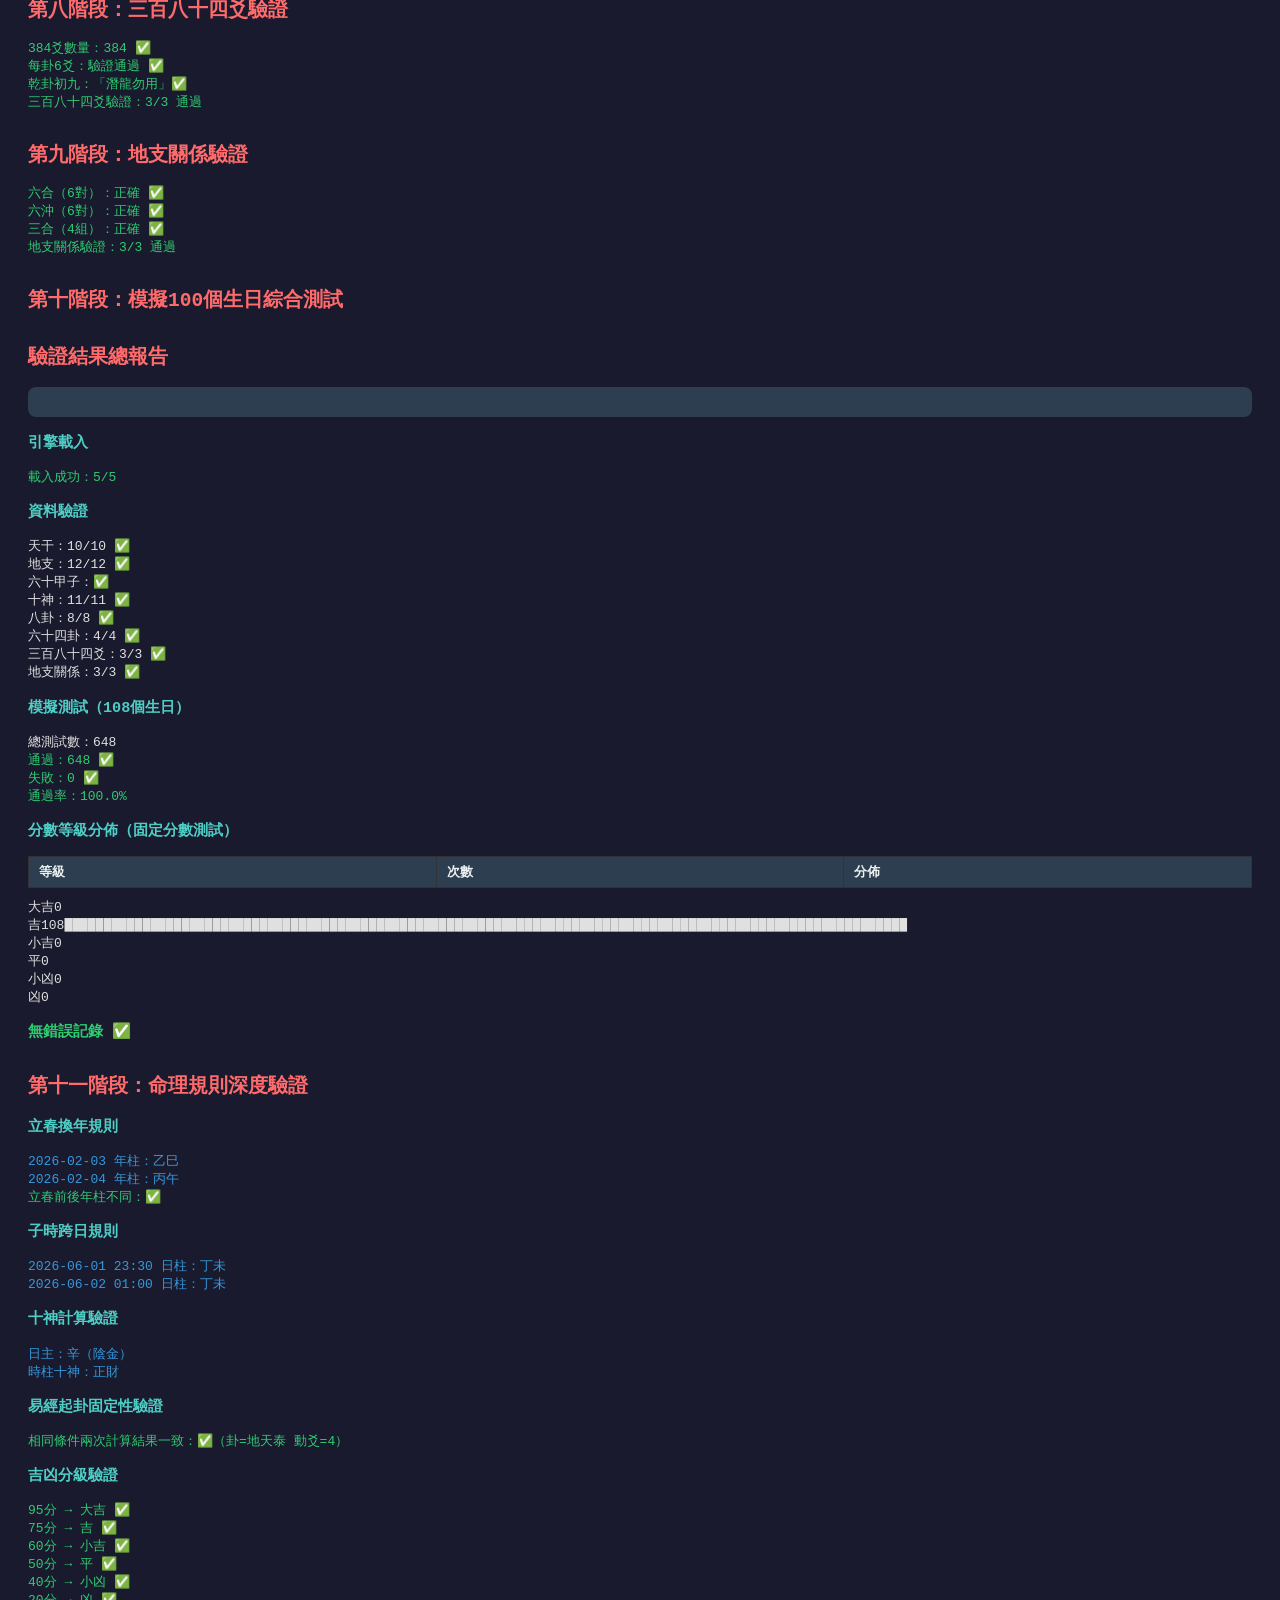
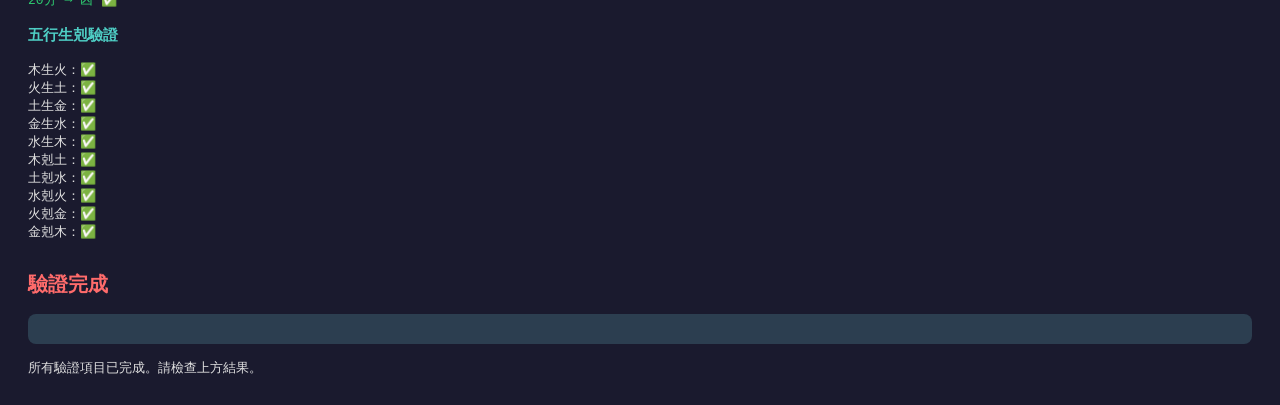
==== commit 427483c0: "feat: 在測試頁面添加清除緩存按鈕" ====
--- a/test-validation.html
+++ b/test-validation.html
@@ -24,6 +24,11 @@
 <body>
   <div id="progress" style="width:0%"></div>
   <h1>速窺運勢 - 命術引擎嚴格驗證</h1>
+  <div style="margin-bottom:15px;">
+    <button onclick="caches.keys().then(n=>n.forEach(c=>caches.delete(c))).then(()=>location.reload(true))" style="padding:10px 20px;background:#e74c3c;color:white;border:none;border-radius:5px;font-size:16px;cursor:pointer;">
+      清除緩存並重新載入
+    </button>
+  </div>
   <div id="output">載入引擎中...</div>
 
   <script>
